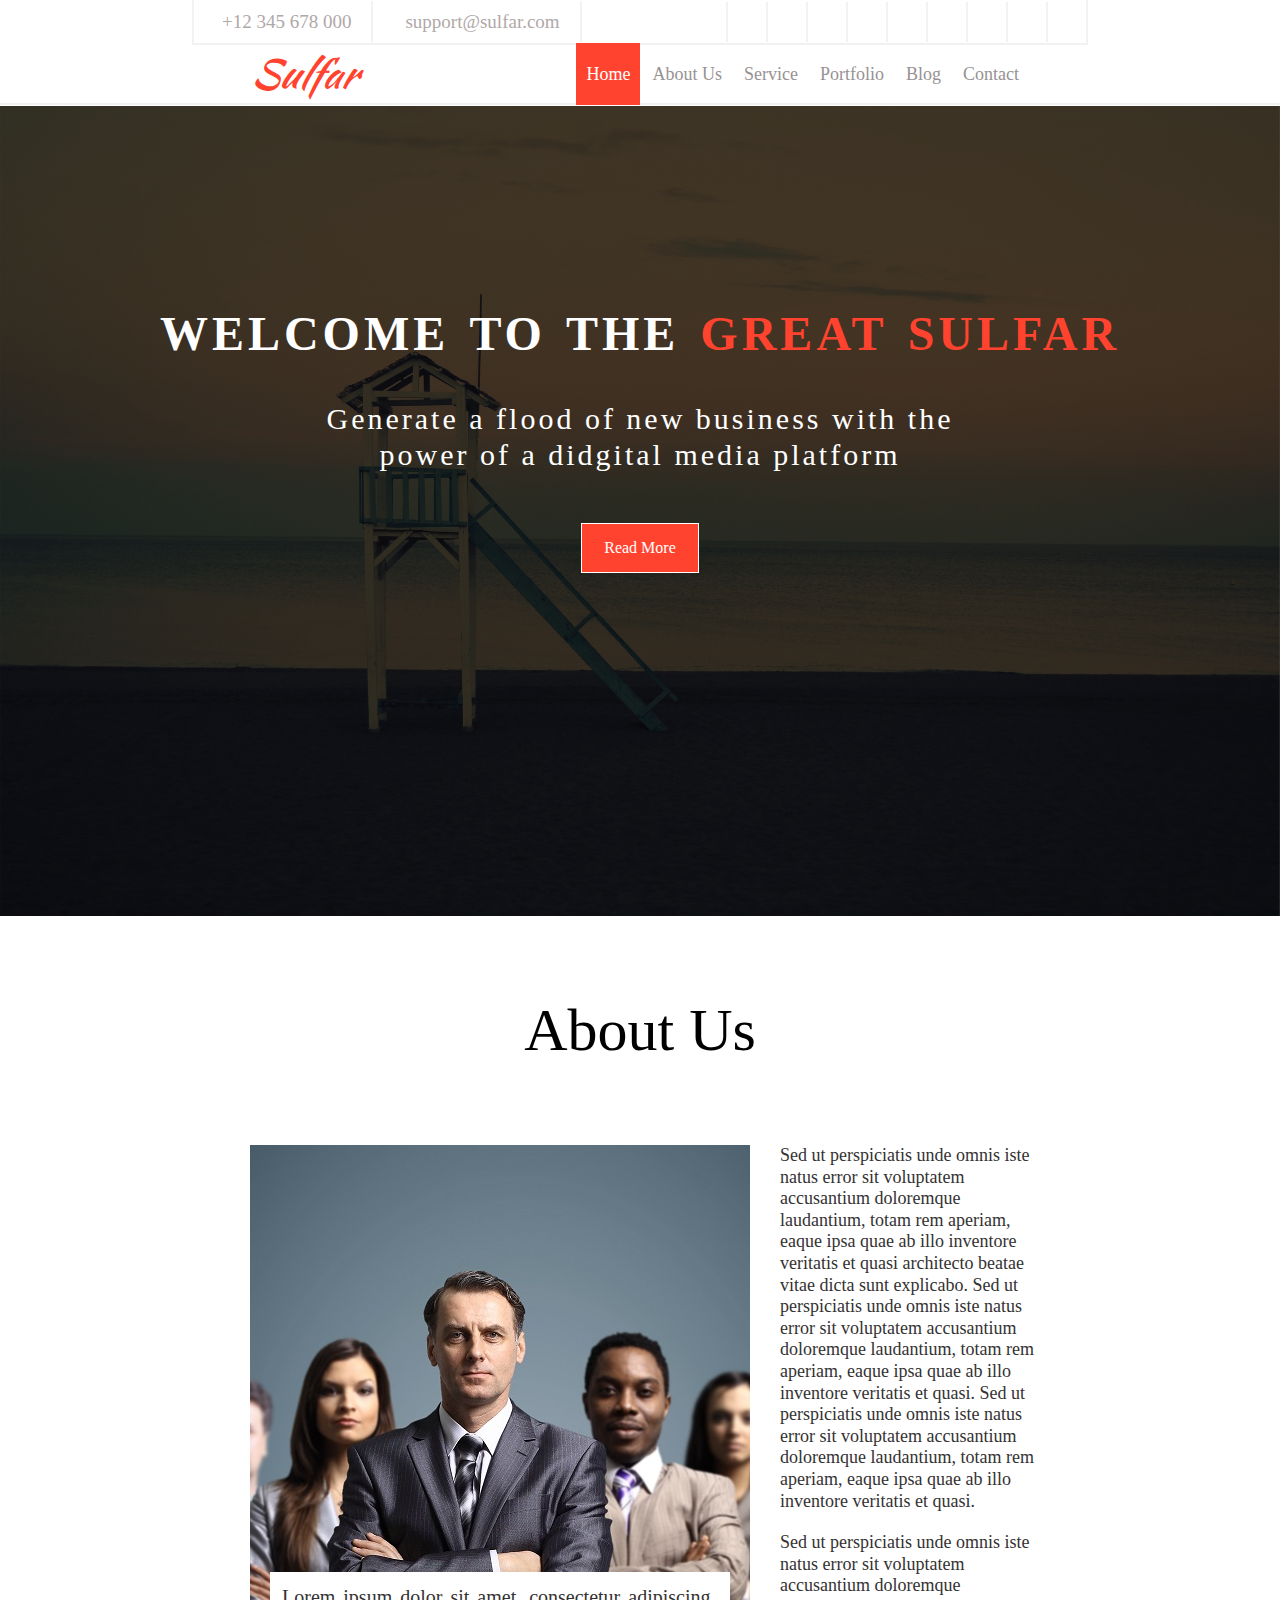
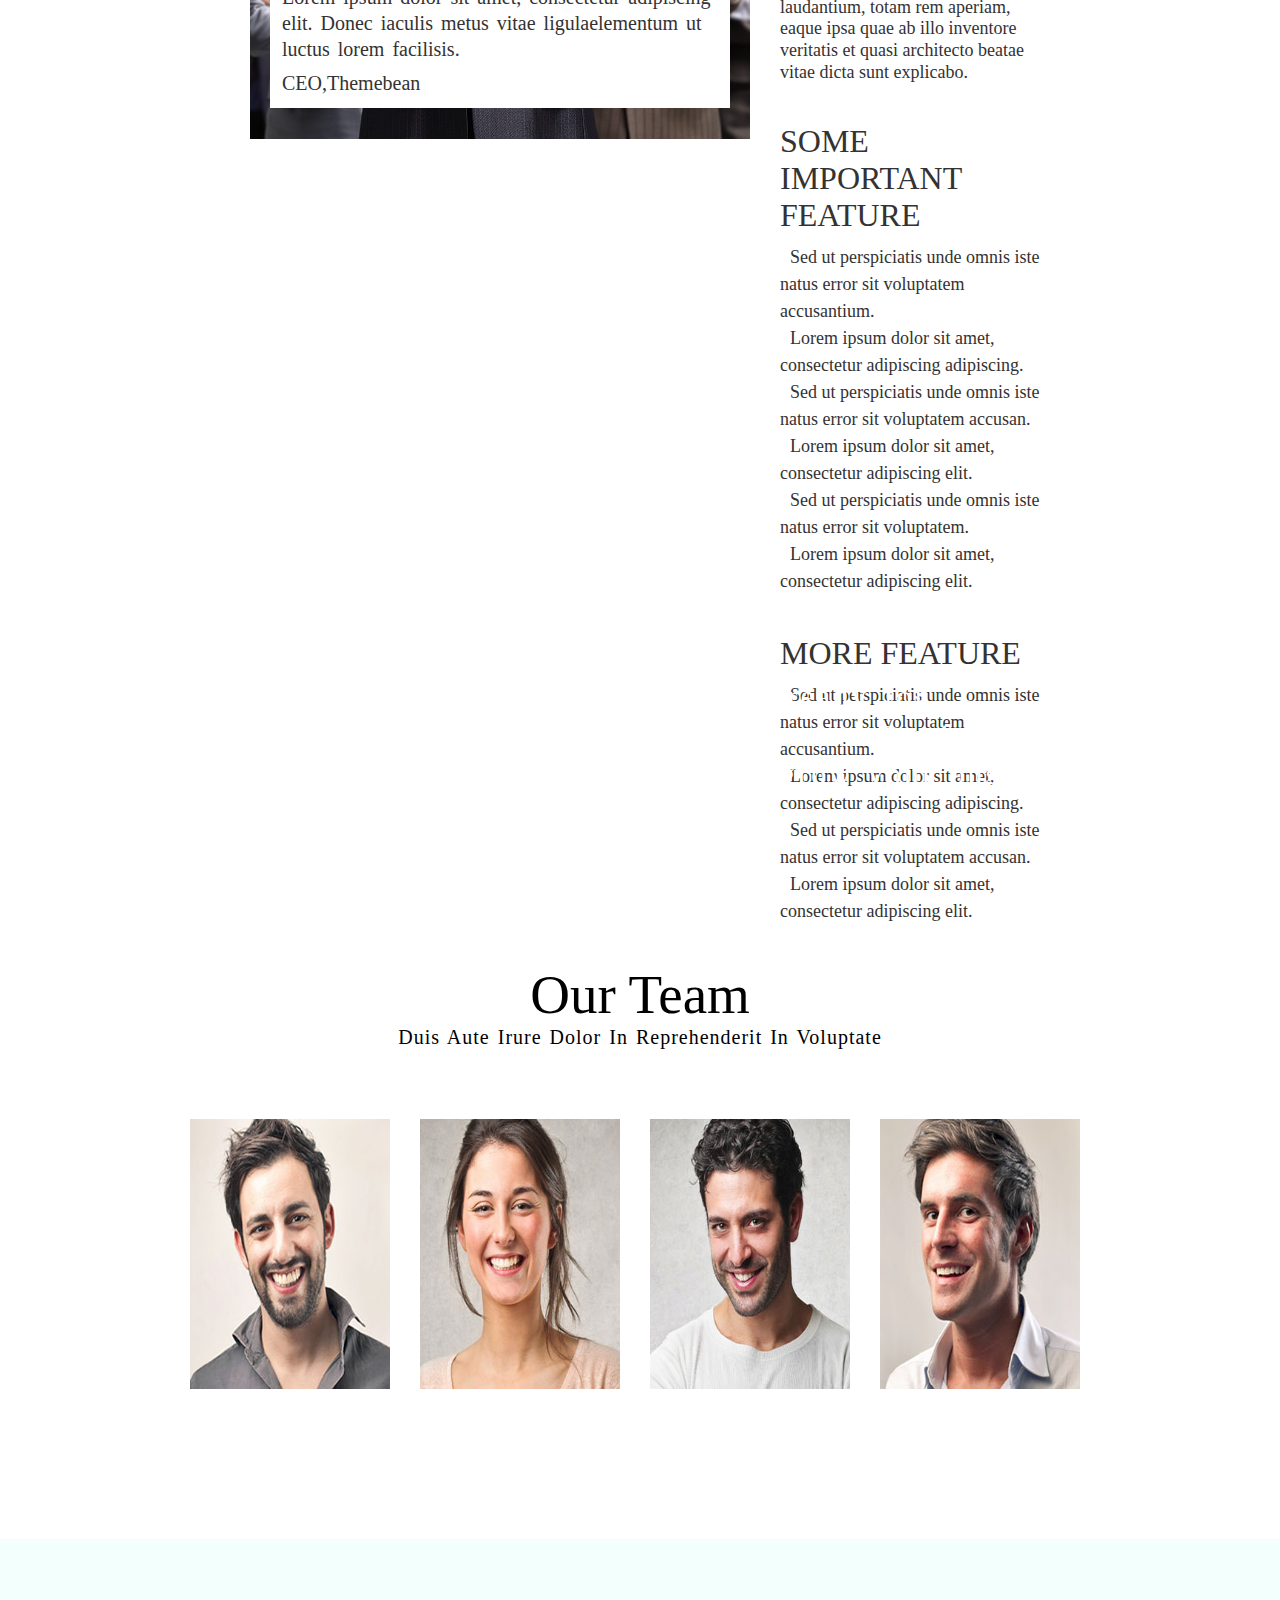
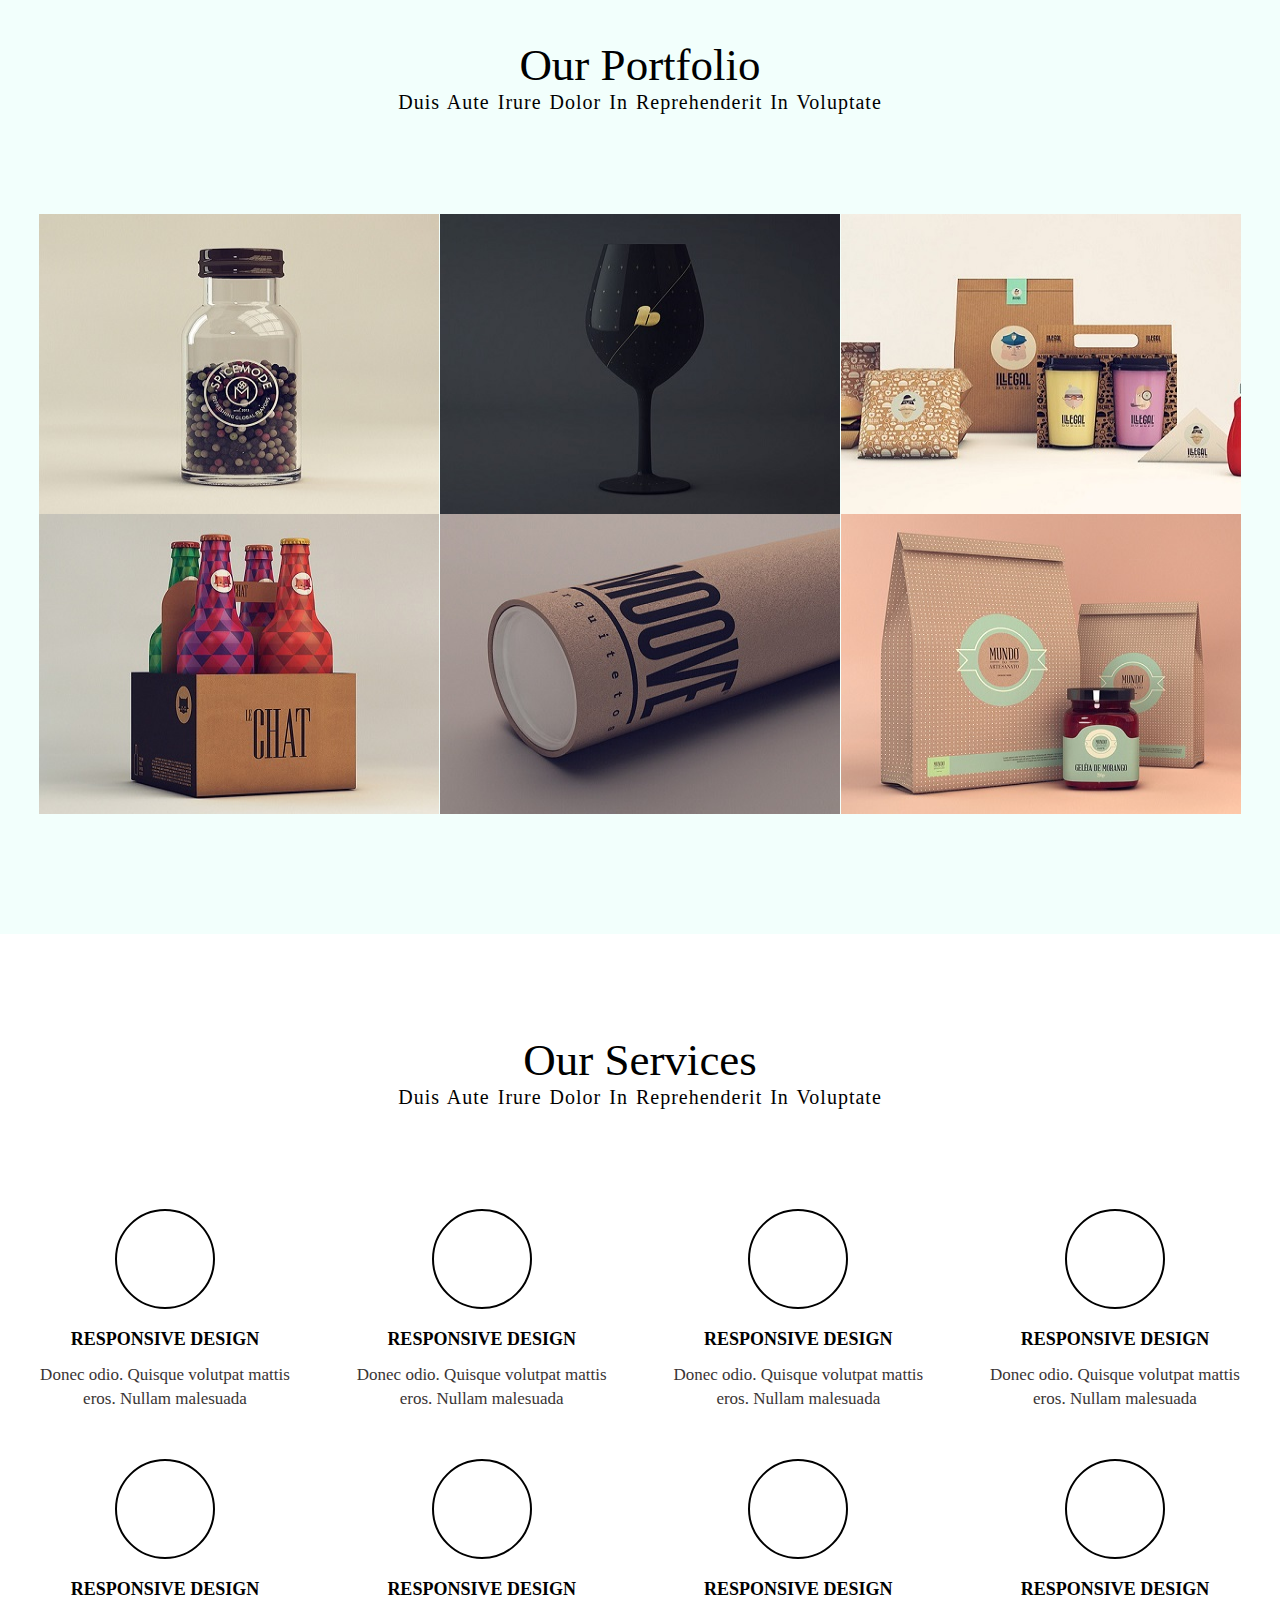
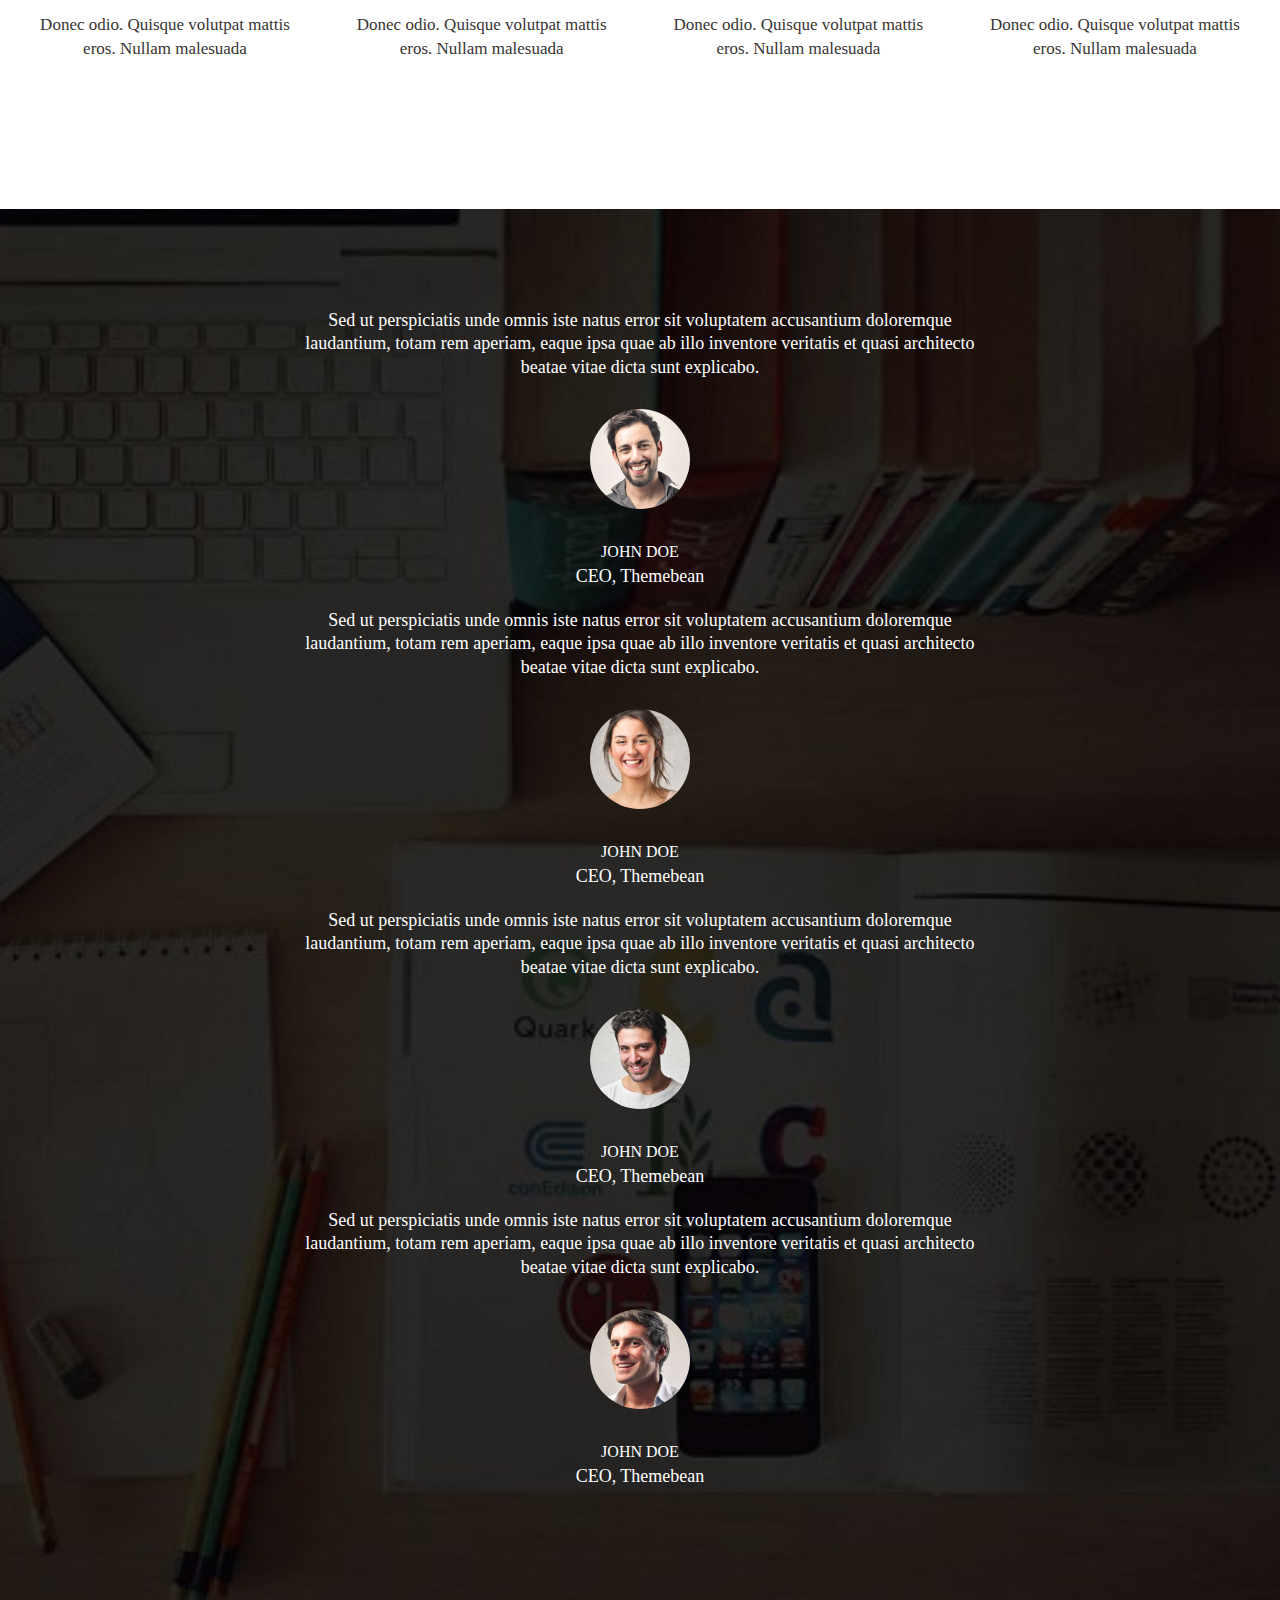
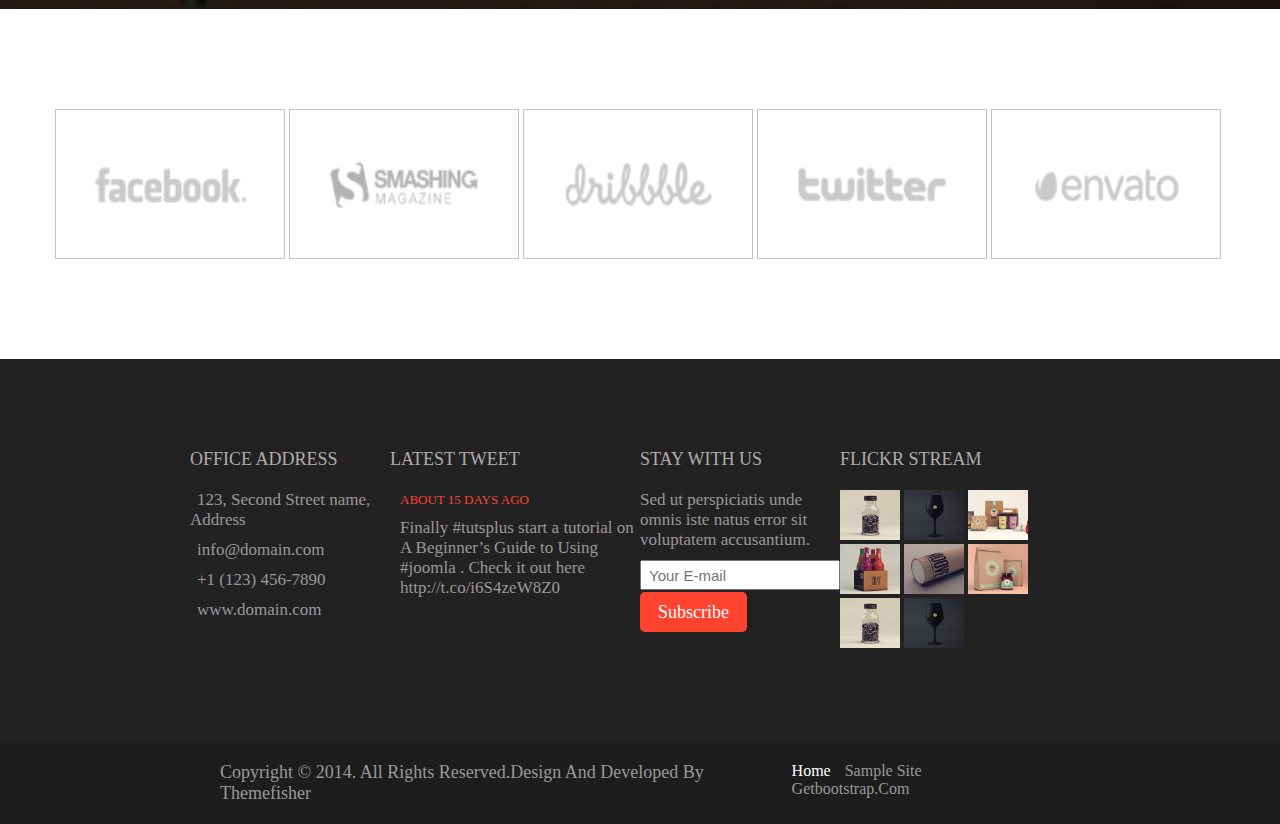
==== index.html @ 227e04fe "Add files via upload" ====
<!DOCTYPE html>
<html lang="en">

<head>
    <meta charset="UTF-8">
    <meta http-equiv="X-UA-Compatible" content="IE=edge">
    <meta name="viewport" content="width=device-width, initial-scale=1.0">
    <title>SULFAR PROJECT</title>
    <link rel="stylesheet" href="home.css">
    <link rel="stylesheet" href="font-awesome/css/font-awesome.min.css">
    <link rel="stylesheet" href="https://cdnjs.cloudflare.com/ajax/libs/font-awesome/6.2.1/css/all.min.css" integrity="sha512-MV7K8+y+gLIBoVD59lQIYicR65iaqukzvf/nwasF0nqhPay5w/9lJmVM2hMDcnK1OnMGCdVK+iQrJ7lzPJQd1w==" crossorigin="anonymous" referrerpolicy="no-referrer" />

    <link href="https://fonts.googleapis.com/css2?family=Courgette&family=Kaushan+Script&display=swap" rel="stylesheet">

</head>

<body>
    <header class="header">
        <div class="contacts">
            <a href=""><span><i class="fa fa-phone" aria-hidden="true"></i></span>+12 345 678 000</a>
            <a href=""><span><i class="fa fa-envelope-o" aria-hidden="true"></i></span>support@sulfar.com</a>
        </div>
        <div class="icons">
            <span><a href="http://www.skype.com"><i class="fa fa-skype" aria-hidden="true"></i></a></span>
            <span><a href="http://www.vimeo-square.com"><i class="fa fa-vimeo-square" aria-hidden="true"></i></a></span>
            <span><a href="http://www.flicker.com"><i class="fa fa-flickr" aria-hidden="true"></i></a></span>
            <span><a href="http://www.linkedin.com"><i class="fa fa-linkedin" aria-hidden="true"></i></a></span>
            <span><a href="http://www.youtube.com"><i class="fa fa-youtube" aria-hidden="true"></i></a></span>
            <span><a href="http://www.google.com"><i class="fa fa-google-plus" aria-hidden="true"></i></a></span>
            <span><a href="http://www.twitter.com"><i class="fa fa-twitter" aria-hidden="true"></i></a></span>
            <span><a href="http://www.facebook.com"><i class="fa fa-facebook" aria-hidden="true"></i></a></span>
            <span><a href="http://www.rss.com"><i class="fa fa-rss" aria-hidden="true"></i></a></span>
        </div>
    </header>


    <nav class="navbar">
        <div class="div1">
            <span><i>sulfar</i></span>
        </div>
        <div class="div2">
            <ul>
                <li><a class="home" href="index.html">home</a></li>
                <li><a href="about.html">about us</a></li>
                <li><a href="service.html">service</a></li>
                <li><a href="portfolio.html">portfolio</a></li>
                <li><a href="blog.html">blog</a></li>
                <li><a href="contact.html">contact</a></li>
            </ul>
        </div>

    </nav>

    <section id="home">
        <h1>welcome to the <span>great sulfar</span></h1>
        <p>Generate a flood of new business with the</p>
        <p>power of a didgital media platform</p>
        <a href="">read more</a>

    </section>
    <section id="aboutus">
        <div class="firstbox">
            <h1>about us</h1>
            <div class="box1">
                <div class="image">
                    <img src="corporate1.jpg" alt="">
                    <div class="inner">
                        <p>Lorem ipsum dolor sit amet, consectetur adipiscing elit. Donec iaculis metus vitae
                            ligulaelementum ut luctus lorem facilisis.</p>

                        <p><span>ceo</span>,themebean</p>
                    </div>
                </div>
                <div class="paragraph">
                    <div class="paragraph1">
                        <p>Sed ut perspiciatis unde omnis iste natus error sit voluptatem accusantium doloremque
                            laudantium, totam rem aperiam, eaque ipsa quae ab illo inventore veritatis et quasi
                            architecto beatae vitae dicta sunt explicabo. Sed ut perspiciatis unde omnis iste natus
                            error sit voluptatem accusantium doloremque laudantium, totam rem aperiam, eaque ipsa quae
                            ab illo inventore veritatis et quasi. Sed ut perspiciatis unde omnis iste natus error sit
                            voluptatem accusantium doloremque laudantium, totam rem aperiam, eaque ipsa quae ab illo
                            inventore veritatis et quasi.</p>
                        <p>Sed ut perspiciatis unde omnis iste natus error sit voluptatem accusantium doloremque
                            laudantium, totam rem aperiam, eaque ipsa quae ab illo inventore veritatis et quasi
                            architecto beatae vitae dicta sunt explicabo.</p>
                    </div>
                    <div class="paragraph2">
                        <h1>SOME IMPORTANT FEATURE</h1>
                        <p><span><i class="fa fa-check-square" aria-hidden="true"></i></span>Sed ut perspiciatis unde
                            omnis iste natus error sit voluptatem accusantium.</p>
                        <p><span><i class="fa fa-check-square" aria-hidden="true"></i></span>Lorem ipsum dolor sit amet,
                            consectetur adipiscing adipiscing.</p>
                        <p><span><i class="fa fa-check-square" aria-hidden="true"></i></span>Sed ut perspiciatis unde
                            omnis iste natus error sit voluptatem accusan.</p>
                        <p><span><i class="fa fa-check-square" aria-hidden="true"></i></span>Lorem ipsum dolor sit amet,
                            consectetur adipiscing elit.</p>
                        <p><span><i class="fa fa-check-square" aria-hidden="true"></i></span>Sed ut perspiciatis unde
                            omnis iste natus error sit voluptatem.</p>
                        <p><span><i class="fa fa-check-square" aria-hidden="true"></i></span>Lorem ipsum dolor sit amet,
                            consectetur adipiscing elit.</p>
                    </div>
                    <div class="paragraph3">
                        <h1>MORE FEATURE</h1>
                        <p><span><i class="fa fa-check-square" aria-hidden="true"></i></span>Sed ut perspiciatis unde
                            omnis iste natus error sit voluptatem accusantium.</p>
                        <p><span><i class="fa fa-check-square" aria-hidden="true"></i></span>Lorem ipsum dolor sit amet,
                            consectetur adipiscing adipiscing.</p>
                        <p><span><i class="fa fa-check-square" aria-hidden="true"></i></span>Sed ut perspiciatis unde
                            omnis iste natus error sit voluptatem accusan.</p>
                        <p><span><i class="fa fa-check-square" aria-hidden="true"></i></span>Lorem ipsum dolor sit amet,
                            consectetur adipiscing elit.</p>

                    </div>
                </div>
            </div>
        </div>
        <div class="secondbox">
            <h1>Awesome Aires Template is ready for</h1>
            <h1> Business, Agency, Landing or Creative Portfolio</h1>
            <h1> Aires is Responsive and help you to grow your business</h1>
        </div>


    </section>

    <section id="service">
        <div class="box01">
            <h1>our team</h1>
            <p>Duis aute irure dolor in reprehenderit in voluptate</p>
        </div>
        <div class="box02">
            <div class="teams">
                <img src="team-1.jpg" alt="">
                <div class="teaminner">
                    <h1>john doe</h1>
                    <p>founder & director</p>
                    <div class="icon">
                        <span><a href="http://www.skype.com"><i class="fa fa-skype" aria-hidden="true"></i></a></span>
                        <span><a href="http://www.vimeo-square.com"><i class="fa fa-vimeo-square"
                                    aria-hidden="true"></i></a></span>
                        <span><a href="http://www.flicker.com"><i class="fa fa-flickr"
                                    aria-hidden="true"></i></a></span>
                        <span><a href="http://www.linkedin.com"><i class="fa fa-linkedin"
                                    aria-hidden="true"></i></a></span>
                        <span><a href="http://www.youtube.com"><i class="fa fa-youtube"
                                    aria-hidden="true"></i></a></span>


                    </div>
                </div>
            </div>
            <div class="teams">
                <img src="team-2.jpg" alt="">
                <div class="teaminner">
                    <h1>john doe</h1>
                    <p>founder & director</p>
                    <div class="icon">
                        <span><a href="http://www.skype.com"><i class="fa fa-skype" aria-hidden="true"></i></a></span>
                        <span><a href="http://www.vimeo-square.com"><i class="fa fa-vimeo-square"
                                    aria-hidden="true"></i></a></span>
                        <span><a href="http://www.flicker.com"><i class="fa fa-flickr"
                                    aria-hidden="true"></i></a></span>
                        <span><a href="http://www.linkedin.com"><i class="fa fa-linkedin"
                                    aria-hidden="true"></i></a></span>
                        <span><a href="http://www.youtube.com"><i class="fa fa-youtube"
                                    aria-hidden="true"></i></a></span>
                    </div>
                </div>
            </div>
            <div class="teams">
                <img src="team-3.jpg" alt="">
                <div class="teaminner">
                    <h1>john doe</h1>
                    <p>founder & director</p>
                    <div class="icon">
                        <span><a href="http://www.skype.com"><i class="fa fa-skype" aria-hidden="true"></i></a></span>
                        <span><a href="http://www.vimeo-square.com"><i class="fa fa-vimeo-square"
                                    aria-hidden="true"></i></a></span>
                        <span><a href="http://www.flicker.com"><i class="fa fa-flickr"
                                    aria-hidden="true"></i></a></span>
                        <span><a href="http://www.linkedin.com"><i class="fa fa-linkedin"
                                    aria-hidden="true"></i></a></span>
                        <span><a href="http://www.youtube.com"><i class="fa fa-youtube"
                                    aria-hidden="true"></i></a></span>
                    </div>
                </div>
            </div>
            <div class="teams">
                <img src="team-4.jpg" alt="">
                <div class="teaminner">
                    <h1>john doe</h1>
                    <p>founder & director</p>
                    <div class="icon">
                        <span><a href="http://www.skype.com"><i class="fa fa-skype" aria-hidden="true"></i></a></span>
                        <span><a href="http://www.vimeo-square.com"><i class="fa fa-vimeo-square"
                                    aria-hidden="true"></i></a></span>
                        <span><a href="http://www.flicker.com"><i class="fa fa-flickr"
                                    aria-hidden="true"></i></a></span>
                        <span><a href="http://www.linkedin.com"><i class="fa fa-linkedin"
                                    aria-hidden="true"></i></a></span>
                        <span><a href="http://www.youtube.com"><i class="fa fa-youtube"
                                    aria-hidden="true"></i></a></span>

                    </div>
                </div>
            </div>
        </div>
    </section>

    <section id="portfolio">
        <div class="portfolio1">
            <h1>Our Portfolio</h1>
            <p>Duis aute irure dolor in reprehenderit in voluptate</p>
        </div>
        <div class="portfolio2">
            <div>
                <img src="img1.jpg" alt="">
                <div class="inner-portfolio">
                    <h1>PORTFOLIO TITLE</h1>
                    <p>At vero eos et accusamus et iusto odio dignissimos ducimus qui blanditiis praesentium</p>
                    <span>
                        <a href=""><i class="fa fa-magic" aria-hidden="true"></i></a>
                        <a href=""><i class="fa fa-link" aria-hidden="true"></i></a>
                    </span>
                </div>
            </div>
            <div>
                <img src="img2.jpg" alt="">
                <div class="inner-portfolio">
                    <h1>PORTFOLIO TITLE</h1>
                    <p>At vero eos et accusamus et iusto odio dignissimos ducimus qui blanditiis praesentium</p>
                    <span>
                        <a href=""><i class="fa fa-magic" aria-hidden="true"></i></a>
                        <a href=""><i class="fa fa-link" aria-hidden="true"></i></a>
                    </span>
                </div>
            </div>
            <div>
                <img src="img3.jpg" alt="">
                <div class="inner-portfolio">
                    <h1>PORTFOLIO TITLE</h1>
                    <p>At vero eos et accusamus et iusto odio dignissimos ducimus qui blanditiis praesentium</p>
                    <span>
                        <a href=""><i class="fa fa-magic" aria-hidden="true"></i></a>
                        <a href=""><i class="fa fa-link" aria-hidden="true"></i></a>
                    </span>
                </div>
            </div>
            <div>
                <img src="img4.jpg" alt="">
                <div class="inner-portfolio">
                    <h1>PORTFOLIO TITLE</h1>
                    <p>At vero eos et accusamus et iusto odio dignissimos ducimus qui blanditiis praesentium</p>
                    <span>
                        <a href=""><i class="fa fa-magic" aria-hidden="true"></i></a>
                        <a href=""><i class="fa fa-link" aria-hidden="true"></i></a>
                    </span>
                </div>
            </div>
            <div>
                <img src="img5.jpg" alt="">
                <div class="inner-portfolio">
                    <h1>PORTFOLIO TITLE</h1>
                    <p>At vero eos et accusamus et iusto odio dignissimos ducimus qui blanditiis praesentium</p>
                    <span>
                        <a href=""><i class="fa fa-magic" aria-hidden="true"></i></a>
                        <a href=""><i class="fa fa-link" aria-hidden="true"></i></a>
                    </span>
                </div>
            </div>
           
            <div>
                <img src="img6.jpg" alt="">
                <div class="inner-portfolio">
                    <h1>PORTFOLIO TITLE</h1>
                    <p>At vero eos et accusamus et iusto odio dignissimos ducimus qui blanditiis praesentium</p>
                    <span>
                        <a href=""><i class="fa fa-magic" aria-hidden="true"></i></a>
                        <a href=""><i class="fa fa-link" aria-hidden="true"></i></a>
                    </span>
                </div>
            </div>

        </div>
    </section>

    <section id="ourservice">
        <div class="service1">
            <h1>Our services</h1>
            <p>Duis aute irure dolor in reprehenderit in voluptate</p>
        </div>
        <div class="service2">
            <div class="servicebox">
                <a href=""><i class="fa fa-skyatlas" aria-hidden="true"></i></a>
                <h1>RESPONSIVE DESIGN</h1>
                <p>Donec odio. Quisque volutpat mattis eros. Nullam malesuada</p>
            </div>
            <div class="servicebox">
                <a href=""><i class="fa fa-magic" aria-hidden="true"></i></a>
                <h1>RESPONSIVE DESIGN</h1>
                <p>Donec odio. Quisque volutpat mattis eros. Nullam malesuada</p>
            </div>
            <div class="servicebox">
                <a href=""><i class="fa fa-gift" aria-hidden="true"></i></a>
                <h1>RESPONSIVE DESIGN</h1>
                <p>Donec odio. Quisque volutpat mattis eros. Nullam malesuada</p>
            </div>
            <div class="servicebox">
                <a href=""><i class="fa fa-diamond" aria-hidden="true"></i></a>
                <h1>RESPONSIVE DESIGN</h1>
                <p>Donec odio. Quisque volutpat mattis eros. Nullam malesuada</p>
            </div>
            <div class="servicebox">
                <a href=""><i class="fa fa-wordpress" aria-hidden="true"></i></a>
                <h1>RESPONSIVE DESIGN</h1>
                <p>Donec odio. Quisque volutpat mattis eros. Nullam malesuada</p>
            </div>
            <div class="servicebox">
                <a href=""><i class="fa fa-forumbee" aria-hidden="true"></i></a>
                <h1>RESPONSIVE DESIGN</h1>
                <p>Donec odio. Quisque volutpat mattis eros. Nullam malesuada</p>
            </div>
            <div class="servicebox">
                <a href=""><i class="fa fa-bicycle" aria-hidden="true"></i></a>
                <h1>RESPONSIVE DESIGN</h1>
                <p>Donec odio. Quisque volutpat mattis eros. Nullam malesuada</p>
            </div>
            <div class="servicebox">
                <a href=""><i class="fa fa-foursquare" aria-hidden="true"></i></a>
                <h1>RESPONSIVE DESIGN</h1>
                <p>Donec odio. Quisque volutpat mattis eros. Nullam malesuada</p>
            </div>

        </div>

    </section>


    <section id="last">
        <div class="lastbox">
            <h1>Sed ut perspiciatis unde omnis iste natus error sit voluptatem accusantium doloremque laudantium, totam rem aperiam, eaque ipsa quae ab illo inventore veritatis et quasi architecto beatae vitae dicta sunt explicabo.</h1>
            <img src="team-1.jpg" alt="">
            <p>john doe</p>
            <h2><span>ceo</span>, themebean</h2>

        </div>
        <div class="lastbox">
            <h1>Sed ut perspiciatis unde omnis iste natus error sit voluptatem accusantium doloremque laudantium, totam rem aperiam, eaque ipsa quae ab illo inventore veritatis et quasi architecto beatae vitae dicta sunt explicabo.</h1>
            <img src="team-2.jpg" alt="">
            <p>john doe</p>
            <h2><span>ceo</span>, themebean</h2>

        </div>
        <div class="lastbox">
            <h1>Sed ut perspiciatis unde omnis iste natus error sit voluptatem accusantium doloremque laudantium, totam rem aperiam, eaque ipsa quae ab illo inventore veritatis et quasi architecto beatae vitae dicta sunt explicabo.</h1>
            <img src="team-3.jpg" alt="">
            <p>john doe</p>
            <h2><span>ceo</span>, themebean</h2>

        </div>
        <div class="lastbox">
            <h1>Sed ut perspiciatis unde omnis iste natus error sit voluptatem accusantium doloremque laudantium, totam rem aperiam, eaque ipsa quae ab illo inventore veritatis et quasi architecto beatae vitae dicta sunt explicabo.</h1>
            <img src="team-4.jpg" alt="">
            <p>john doe</p>
            <h2><span>ceo</span>, themebean</h2>

        </div>
         
    </section>
    <section id="photos">
     <img src="client1.png" alt="">
     <img src="client2.png" alt="">
     <img src="client3.png" alt="">
     <img src="client4.png" alt="">
     <img src="client5.png" alt="">
    </section>


    <footer>
        <div id="first_box">
            <div class="box1">
                <h1>OFFICE ADDRESS</h1>
                <p><span><i class="fa fa-home" aria-hidden="true"></i></span>123, Second Street name, Address</p>
                <p><span><i class="fa fa-envelope-o" aria-hidden="true"></i></span><span>info@domain.com</span></p>
                <p><span><i class="fa fa-phone" aria-hidden="true"></i></span>+1 (123) 456-7890</p>
                <p><span><i class="fa fa-globe" aria-hidden="true"></i></span><span>www.domain.com</span></p>
            </div>
            <div class="box2">
              <h1>LATEST TWEET</h1>
              <div class="box2mini">
              <i class="fa fa-twitter" aria-hidden="true"></i>
              <div class="box2min">
              <a>ABOUT 15 DAYS AGO</a>
              <p>Finally #tutsplus start a tutorial on A Beginner’s Guide to Using #joomla . Check it out here http://t.co/i6S4zeW8Z0</p>
            </div>
            </div>
            </div>
            <div class="box3">
             <h1>STAY WITH US</h1>
             <p>Sed ut perspiciatis unde omnis iste natus error sit voluptatem accusantium.</p>
             <input type="email" placeholder="Your E-mail">
             <a href="">subscribe</a>
            </div>
            <div class="box4">
<h1>FLICKR STREAM</h1>
<div class="lastimage">
    <img src="img1.jpg" alt="">
    <img src="img2.jpg" alt="">
    <img src="img3.jpg" alt="">
    <img src="img4.jpg" alt="">
    <img src="img5.jpg" alt="">
    <img src="img6.jpg" alt="">
    <img src="img1.jpg" alt="">
    <img src="img2.jpg" alt="">
</div>
            </div>
        </div>
        <div id="second_box">
            <div class="second1">
                Copyright © 2014. All Rights Reserved.Design and Developed by <span>Themefisher</span>
            </div>
            <div class="second2">
                <span>Home </span><span>Sample Site </span><span>getbootstrap.com</span>
            </div>
        </div>
    </footer>
</body>

</html>
---- home.css ----
/* @import url('https://fonts.googleapis.com/css2?family=Courgette&family=Kaushan+Script&display=swap'); */

*{
    margin:0px;
    padding: 0px;
    box-sizing: border-box;
    scroll-behavior: smooth;
}
/* ---------header part--------------- */
.header{
    display: flex;
    width: 70%;
    height: 45px;
    border: 2px solid #F2F2F2;
    align-items: center;
    justify-content: space-between;
    margin: 0px auto;
    border-top: none;
}
.header .contacts a{
  text-decoration: none;
  font-size: 19px;
  padding: 10px 20px 10px 18px;
  border-right: 2px solid #F2F2F2;
  /* border-bottom: 0.5px solid grey; */
  /* border-left: 0.5px solid grey; */
  color:rgb(176, 168, 168);

  
}
.header .contacts  .fa{
   padding-right:10px;
   font-size: 16px;
   
}
.header .icons{
    display: flex;
   
    
}
.header .icons a{
    display: block;
    width: 40px;
    height: 40px;
    color:rgb(176, 168, 168);
    border-left: 2px solid #F2F2F2;
  transition: transform 0.5s;
  padding-top: 11px;
    text-align: center;
    
}
.header .icons a .fa{
    /* transform:translate(0,0); */
    /* transition: all 0.7s; */
    /* padding-right:30px; */
    
}

.header .icons a:hover{
    background-color: #FF432E;
    color: white;
   


}
.header .icons a:hover .fa{
    transform: translate(6,0);
}

@media  screen  and (min-width:320px)and (max-width:480px) {
   .header{
    display: flex;
    flex-direction: column;
    border:none;
    width:100%;
    height: 100%;
    margin-left: 0;
   }
   .header .contacts{
    display:flex;
    flex-direction: column;
    border: none;
    justify-content: flex-start;
    align-items: start;
    width: 100%;
   }
   .header .contacts a{
    border:none;
    border-bottom:2px solid #F2F2F2;
    width: 100%;
    
   }
   .header .icons{
    display: flex;
    width: 100%;
    padding-left: 10px;
    /* border: 0.3px solid grey; */
    margin-top: 10px;
    padding-bottom: 10px;
    border-bottom:2px solid #F2F2F2;
    /* margin-bottom: 10px; */
   
    
}
.header .icons a{
    border:none;
    display: inline;
    padding: 7px;

}

    
}





/* ---------------------navbar part---------------------- */
.navbar{
    width: 100%;
    height: 60px;
    /* border:2px solid black; */
    display: flex;
    justify-content: space-between;
    margin: 0px auto;
    padding: 0px 250px;
    align-items: center;
    border-bottom: 2px solid #F2F2F2;
}
.navbar .div1 span{
    font-size: 40px;
    text-transform: capitalize;
    color: #FF432E;
    /* font-family: 'Kaushan Script', cursive !important; */
    font-family: "Kaushan Script","Helvetica Neue",Helvetica,Arial,cursive;

}
.navbar ul{
    display: flex;
}
.navbar ul li{
    padding: 0px 1px;
    list-style: none;
}
.navbar ul li a{
    text-decoration: none;
    text-transform: capitalize;
    padding: 21px 10px;
    font-size: 18px;
    color:rgb(151, 146, 146)
}
.navbar ul li a:hover{
    background-color: #FF432E;
    color: white;
}
.navbar ul li a.home{
    background-color: #FF432E;
    color: white;
}
@media  screen  and (min-width:320px)and (max-width:480px) {
  .navbar ul{
    display: none;
    
  }
  .navbar .div1 span{
    font-size: 40px;
    text-transform: capitalize;
    color: #FF432E;
    font-family: 'Courgette', cursive;
font-family: 'Kaushan Script', cursive;
padding-left: 0px;
}
.navbar{
    padding-left: 15px;
    margin: 0px;
}
    
}

/* -------------------section home------------------ */
#home{
    background-image: linear-gradient(rgba(0,0,0,0.7),rgba(0,0,0,0.7)),url(banner.jpg);
    background-position: center;
    background-size: cover;
    height: 90vh;
    text-align: center;
    display: flex;
    flex-direction: column;
    align-items: center;
    /* justify-content: center; */
    margin-top: 1px;
   
}
#home h1{
    font-size: 48px;
    text-transform: uppercase;
    padding-top:200px;
    padding-bottom: 40px;
    word-spacing: 5px;
    color: white;
    font-weight: 700;
    letter-spacing: 4px;
    
}
#home h1 span{
    color:#FF432E
}
#home p{
    font-size: 30px;
    font-weight:lighter;
    color: white;
    letter-spacing: 3px;
    line-height: 1.2;
}
#home a{
  margin-top: 50px;
  padding: 15px 22px;
  background-color: #FF432E;
  color: white;
  text-decoration: none;
  text-transform: capitalize;
  font-size: 16px;
  border:1px solid white;
  transition: all 0.3s;

  
}
#home a:hover{
    background-color: white;
    color: black;
    /* border: none; */

}
@media  screen  and (min-width:320px)and (max-width:480px) {
    #home{
        background-image: linear-gradient(rgba(0,0,0,0.7),rgba(0,0,0,0.7)),url(banner.jpg);
        background-position: center;
        background-size: cover;
        /* background-repeat: no-repeat; */
        height: 100%;
        text-align: center;
        display: flex;
        flex-direction: column;
        align-items: center;
        /* justify-content: center; */
        margin-top: 2px;
    }
    #home h1{
        font-size: 48px;
        text-transform: uppercase;
        padding-top:60px;
        padding-bottom: 40px;
        word-spacing: 5px;
        color: white;
        font-weight: 700;
        letter-spacing: 4px;
        
    }
    #home a{
        margin-top: 50px;
        padding: 15px 22px;
        background-color: #FF432E;
        color: white;
        text-decoration: none;
        text-transform: capitalize;
        font-size: 16px;
        border:1px solid white;
        transition: all 0.3s;
        margin-bottom: 60px;
      
        
      }
}

/* --------------------------about us part--------------------------- */
#aboutus{
    width: 100%;
    height: 100%;
    background-image: linear-gradient(rgba(0,0,0,0.3),rgba(0,0,0,0.3)),url(call-to.jpg);
background-position: center;
background-size: cover;
background-attachment: fixed;

}
#aboutus .firstbox{
    width: 100%;
    height: 140vh;
    background-color: white;


}
#aboutus .firstbox>h1{
    text-align: center;
    text-transform: capitalize;
    font-size: 60px;
    font-weight: 500;
    padding-top: 80px;
}
#aboutus .firstbox .box1{
    display: flex;
    /* justify-content: space-around; */
    padding: 80px 230px 80px 250px;

}
#aboutus .firstbox .box1 .image {
    position: relative; 
    /* border:2px solid ; */
    height:70%;
    
    
}
#aboutus .firstbox .box1 .image img{
    /* width: 100%; */
}
#aboutus .firstbox .box1 .image .inner{
    background-color: white;
    padding: 12px;
    position: absolute;
    /* top: 410px; */
    margin: 20px;
    bottom: 15px;
    
}
#aboutus .firstbox .box1 .image .inner p{
    font-size: 20px;
    text-align: start;
    word-spacing: 3px;
    line-height: 1.3;
    font-weight: 50;
    color: rgb(52, 50, 50);
   
}
#aboutus .firstbox .box1 .image .inner p:nth-child(2){
    text-transform: capitalize;
    padding-top: 8px;
}
#aboutus .firstbox .box1 .image .inner p span{
    text-transform: uppercase;
}
#aboutus .firstbox .box1 .paragraph{
      padding-left: 30px;
}
#aboutus .firstbox .box1 .paragraph .paragraph1 p{
  font-size: 18px;
  text-align: start;
  padding-bottom: 20px;
  font-weight: 100;
 color: rgb(52, 50, 50);
 line-height: 1.2;
}
#aboutus .firstbox .box1 .paragraph .paragraph2{
    padding-top: 20px;
    padding-bottom: 40px;
}
#aboutus .firstbox .box1 .paragraph h1{
    padding-bottom: 10px;
    text-transform: uppercase;
    font-weight: 300;
    color: rgb(52, 50, 50);
}
#aboutus .firstbox .box1 .paragraph p{
    line-height: 1.5;
    font-size: 18px;
    color: rgb(52, 50, 50);
}
#aboutus .firstbox .box1 .paragraph span{
  padding-right: 10px;
}
#aboutus .secondbox h1{
  /* padding: 0px 400px; */
  text-align: center;
  font-size: 30px;
  color: white;
  font-weight: 300;
  word-spacing: 4px;
  letter-spacing: 3px;
  line-height: 1.3;
}
#aboutus .secondbox{
    padding: 100px 200px;
    
}
@media  screen  and (min-width:320px)and (max-width:480px){
    #aboutus .firstbox>h1{
        text-align: center;
        text-transform: capitalize;
        font-size: 50px;
        font-weight: 500;
        padding: 80px 0px;
    }
    #aboutus .firstbox .box1{
        display: flex;
        /* justify-content: space-around; */
        flex-direction: column;
        /* padding: 80px 230px 80px 250px; */
        padding: 10px;
    
    }
    #aboutus .firstbox{
        width: 100%;
        height: 100%;
        background-color: white;
    
    
    }
    #aboutus .firstbox .box1 .image img{
        width: 100%;
        
        
        
    } 
    #aboutus .firstbox .box1 .image .inner{
        background-color: white;
        padding: 7px;
        position: absolute;
        
        bottom: 5px;
        
        
    }
    #aboutus .firstbox .box1 .paragraph{
        padding-left: 0px;
        padding-bottom: 70px;
  }
  #aboutus .secondbox{
    padding:100px 10px;
}

}




/* ------------------------section 3 service part---------------------------------- */
#service{
    width: 100%;
    height: 100%;
}
#service .box01{
    text-align: center;
    margin:70px;
}
#service .box01 h1{
    text-transform: capitalize;
    font-size: 55px;
    font-weight: 200;
}
#service .box01 p{
    text-transform: capitalize;
    font-size: 20px;
    letter-spacing:1px;
    word-spacing: 2px;
}
#service .box02{
    display: flex;
    justify-content: space-around;
    padding: 0px 170px 150px 190px;
    
    
}
#service .box02 .teams{
    position: relative;
    height: 270px;
    width: 100%;
    margin-right: 30px;
    overflow: hidden;
   
}
.teams img{
    width: 100%;
    height: 100%;
}
#service .box02 .teams .teaminner{
    position: absolute;
    bottom: 0;
    width: 100%;
    height:0%;
    overflow: hidden;
    text-align: center;
    background-color: rgba(210, 52, 35, 0.7);
    transition: all .5s;
    
    

}
#service .box02 .teams:hover .teaminner{
    height:100%;
}


#service .box02 .teams .teaminner h1{
    padding-top: 70px;
    font-size: 25px;
    color: #F2F2F2;
    font-weight: 100;
    text-transform: uppercase;
}
#service .box02 .teams .teaminner p{
    padding-top: 15px;
    text-transform: capitalize;
    font-size: 18px;
    color: #F2F2F2;
}
#service .box02 .teams .teaminner .icon{
    padding-top: 50px;
    display: flex;
    justify-content: center;

}
#service .box02 .teams .teaminner .icon a{
  display: block;
  display: flex;
  justify-content: center;
  align-items: center;
  /* padding: 10px; */
  width: 40px;
  height: 40px;
  background-color: white;
  margin: 3px;
  color: black;
  text-decoration: none;


}
#service .box02 .teams .teaminner .icon a:hover{
    background-color:rgba(210, 52, 35, 0.7) ;
    border: 1px solid white;
    color: #F2F2F2;
}


@media  screen  and (min-width:320px)and (max-width:480px){
    #service .box01{
        text-align: center;
        margin:70px 5px ;
        
        text-align: center;
    }
    #service .box02{
        display: flex;
      /* justify-content: center; */
      /* align-items: center; */
    flex-direction: column;
    width: 100% !important;
        padding: 0px 0px 100px 0px;
    }
   
    .box02 .teams{
        /* margin: 0 !important; */
        width: 100%;
        padding: 0px 7px;

    }
    .box02 .teams img{
        width: 100% !important;
        height: 100%;
    }
    #service .box02 .teams .teaminner{
        position: absolute;
        bottom: 0;
        width:96%;
        height:0%;
        /* overflow: hidden; */
        text-align: center;
        background-color: rgba(210, 52, 35, 0.7);
        transition: all .5s;
        /* padding: 0px 7px; */
        
    
    }

   
}

/* ------------------------section portfolio-------------------------- */

#portfolio{
    width: 100%;
    height: 100%;
    background-color: #F2FFFC;
    /* background-color:red; */
    
}
#portfolio .portfolio1{
    text-align: center;
    padding: 100px;
}
#portfolio .portfolio1 h1{
    font-size: 45px;
    font-weight: 200;
    text-transform: capitalize;
}
#portfolio .portfolio1 p{
    text-transform: capitalize;
    font-size: 20px;
    letter-spacing:1px;
    word-spacing: 2px;
}
#portfolio .portfolio2{
    display: flex;
    justify-content: center;
    align-items: center;
    flex-wrap: wrap;
    padding-bottom:  120px;
   
   


}
#portfolio .portfolio2 div{
    width: 400px;
    height: 300px;
    position: relative;
    margin-right: 1px;
    
}
#portfolio .portfolio2 div img{
    width: 100%;
    height: 100%;

}
#portfolio .portfolio2 div .inner-portfolio{
    position: absolute;
    width: 100%;
    height: 0%;
    bottom: 0;
    overflow: hidden;
    text-align: center;
    padding: 0px 10px;
background-color: rgba(210, 52, 35, 0.9);
transition: all .5s;
/* display: none; */


    
}
#portfolio .portfolio2 div .inner-portfolio h1{
    color: white;
    font-size: 25px;
    font-weight: 200;
    padding-top:50px ;
    
}
#portfolio .portfolio2 div .inner-portfolio p{
    color: white;
    padding-top: 40px;
    padding-bottom: 50px;
    font-size: 20px;
    font-weight: 200;
}
#portfolio .portfolio2 div .inner-portfolio a{
    font-size: 20px;
    color: white;
    margin: 20px;
}
#portfolio .portfolio2 div:hover  .inner-portfolio{
  height: 100%;
  display: block;

}
@media screen  and (min-width:320px) and (max-width:480px){
    #portfolio .portfolio1{
        text-align: center;
        padding: 80px 5px;
    }
    #portfolio .portfolio2{
        display: flex;
        justify-content: center;
        align-items: center;
        flex-wrap: wrap;
        padding: 0px 7px;
        padding-bottom: 100px;
       
       
    
    
    }
}

/* ----------------------------section service------------------------- */

#ourservice{
    width: 100%;
    height: 100%;
    background-color:#FFFFFF;
    /* background-color:red; */
    
}
#ourservice .service1{
    text-align: center;
    padding: 100px;
}
#ourservice .service1 h1{
    font-size: 45px;
    font-weight: 200;
    text-transform: capitalize;
}
#ourservice .service1 p{
    text-transform: capitalize;
    font-size: 20px;
    letter-spacing:1px;
    word-spacing: 2px;
}
 #ourservice .service2{
    display: flex;
    justify-content:space-between;
    /* align-items: ; */
    flex-wrap:wrap;
    width: 1200px;
    margin:  0px auto ;
    /* border: 2px solid; */
  padding-bottom: 100px;
    
 }


#ourservice .service2 .servicebox {
   text-align: center;
   /* border: 2px solid; */
   width: 250px;
   height: 250px;
   /* padding: 10px; */
  
  
}
#ourservice .service2 .servicebox a{
 display: table;
 width: 100px;
 height: 100px;
 border: 2px solid black ;
 text-decoration: none;
 margin: 0px auto;
 border-radius: 50%;
 color: black;
 font-size: 30px;
   



}
#ourservice .service2 .servicebox a:hover{
    background-color: #FF432E;
    color: #F2FFFC;
    border: none;
}
#ourservice .service2 .servicebox .fa{
    display: table-cell;
    vertical-align: middle;
}
#ourservice .service2 .servicebox h1{
    font-size: 18px;
    padding: 20px 0px 13px 0px;
}
#ourservice .service2 .servicebox p{
    font-size: 17px;
    text-align: center;
    line-height: 1.4;
    color: rgb(57, 52, 52);
}

@media screen  and (min-width:320px) and (max-width:480px){
    #ourservice .service1{
        text-align: center;
        padding: 80px 5px;
    }
    #ourservice .service1 h1{
        font-size: 55px;
        font-weight: 200;
        text-transform: capitalize;
    }
    #ourservice .service2{
        display: flex;
        flex-direction: column;
        align-items: center;
        width: 100%;
    }
    #ourservice .service2 .servicebox h1{
     padding-bottom: 13px;
    }
}
/* ---------------------------------section last--------------------------- */
#last{
    width: 100%;
    height: 100%;
    background-image: linear-gradient(rgba(0,0,0,0.0),rgba(0,0,0,0.0)),url(call-to.jpg);
    background-position: center;
    background-size: cover;
    display: flex;
    flex-direction: column;
    align-items: center;
    padding: 100px;
}
#last .lastbox{
    width: 700px;
    height: 300px;
    text-align: center;
}
#last .lastbox h1{
    
        font-size: 18px;
        color:white;
        font-weight: 100;
        line-height: 1.3;


}
#last .lastbox img{
    width:100px;
    height:100px;
    border-radius: 50%;
    margin: 30px;
}
#last .lastbox p{
    font-size: 16px;
    text-transform: uppercase;
    color: white;
}
#last .lastbox h2{
    font-size: 18px;
    font-weight: 100;
    color: white;
    text-transform: capitalize;
    padding-top: 5px;
}
#last .lastbox h2 span{
    text-transform: uppercase;
}
@media screen  and (min-width:320px) and (max-width:480px){
    #last{
        width: 100%;
        height: 100%;
        background-image: linear-gradient(rgba(0,0,0,0.0),rgba(0,0,0,0.0)),url(call-to.jpg);
        background-position: center;
        background-size: cover;
        display: flex;
        flex-direction: column;
        align-items: center;
        
    }
    #last .lastbox{
        width: 300px;
        height: 100%;
        text-align: center;
        padding:0px 65px;
    }
    #last .lastbox h2{
        font-size: 18px;
        font-weight: 100;
        color: white;
        text-transform: capitalize;
        padding-top: 5px;
        padding-bottom: 30px;
    }
}

/* ----------------------section photos--------------- */
#photos{
    display: flex;
    align-items: center;
    justify-content: center;
    padding: 100px;
}
#photos img{
     width: 230px;
    height: 150px;
    padding: 30px 0px;
    border: 0.5px solid rgb(200, 193, 193);
    margin-right: 4px;
    cursor: pointer;
    
}
@media screen  and (min-width:320px) and (max-width:480px){
    /* ----------------------section photos--------------- */
#photos{
    display: flex;
    align-items: center;
    justify-content: center;
    padding: 100px;
    width: 100%;
}
#photos img{
    /* padding: 6px 5px; */
    height:80px;
    width: 60px;
    border: 0.5px solid rgb(196, 193, 193);
    margin-right: 2px;
}

}

/* --------------------footer-------------------- */
#first_box{
    display: flex;
    justify-content: space-between;
    padding:90px 190px;
    background-color: #222222;
    
}
#first_box .box4 .lastimage img{
width: 60px;
height: 50px;
}
#first_box div{
    width: 250px;
    /* height: 150px; */
    /* border: 2px solid; */
}
#first_box div h1{
    color:#b1acac;
    font-size: 18px;
    font-weight: 100;
    padding-bottom: 20px;
}
#first_box div  p{
    color:#999999;
    padding-bottom: 10px;
    font-size: 17px;
}
#first_box .box1 span:nth-child(1){
    padding-right: 7px;
}
#first_box .box1 span:nth-child(2):hover{
    color: #FF432E;
    cursor: pointer;
}
#first_box .box2 .box2mini{
    display: flex;
    /* flex-direction: column; */
    text-align: start;
}
#first_box .box2 .box2mini .fa{
    font-size: 40px;
    padding-right: 10px;
    color:#999999;
}
#first_box .box2 .box2mini .box2min a{
    font-size: 13px;
    color: #FF432E;
    
}
#first_box .box2 .box2mini .box2min p{
    padding-top: 10px;
    font-size: 17px;
    text-align: start;
}
#first_box .box3 input{
    display: block;
    width: 100%;
    height:15%;
    font-size: 18px;
    margin-bottom: 11.5px;

}

#first_box .box3 input::placeholder {
    padding: 0px 7px;
    font-size: 15px;
    
}
#first_box .box3 input:focus{
    outline:1px solid aqua;
}
#first_box .box3 a{
    padding: 10px 18px;
    background-color: #FF432E;
    margin-top: 70px;
    border-radius: 5px;
    text-decoration: none;
    text-transform: capitalize;
    color: white;
    font-size: 18px;
}
#first_box .box3 a:hover{
    background-color: #222222;
    color: #FF432E;
    border: 1px solid #FF432E ;
}
#second_box{
    display: flex;
    justify-content: space-between;
    background-color: #1D1D1D;

    padding: 20px 220px;
}
#second_box .second1{
    color:#999999;
    text-transform: capitalize;
    font-size: 18px;
}
#second_box .second2 span{
    color:#999999;
    padding-right: 10px;
    text-transform: capitalize;
}
#second_box .second2 span:nth-child(1){
    color: white;
}
#second_box .second2 span:hover,.second1 span:hover{
    color:#FF432E;
    cursor: pointer;
}
@media screen  and (min-width:320px) and (max-width:480px){
    #first_box{
        display: flex;
        /* justify-content: space-between; */
        padding:80px 10px 50px 10px;
        background-color: #222222;
        flex-direction: column;
        width: 100%;
        height: 100%;
        justify-content: space-between;
        
        
    }
    #first_box .box4 .lastimage{
        width: 100%;
    }

    #first_box .box4 .lastimage img{
        width: 70px;
        height: 60px;
        }
    #first_box div{
        width: 100%;
        height: 200px;
        /* border: 2px solid; */
        padding-bottom: 20px;

    }
    #second_box {
        display: flex;
        flex-direction: column;
        justify-content: space-between;
        width: 100%;
        padding: 40px 10px 50px 10px;
    }
    #first_box .box3 input{
        display: block;
        width: 100%;
        height: 20%;
        font-size: 18px;
        margin-bottom: 11.5px;
    
    }
    #second_box .second1{
        color:#999999;
        text-transform: capitalize;
        font-size: 15px;
        /* width: 100%; */
    }
    #second_box .second2{
        color:#999999;
        text-transform: capitalize;
        font-size: 15px;
        padding-left: 40px;
        padding-top: 10px;

    }
}
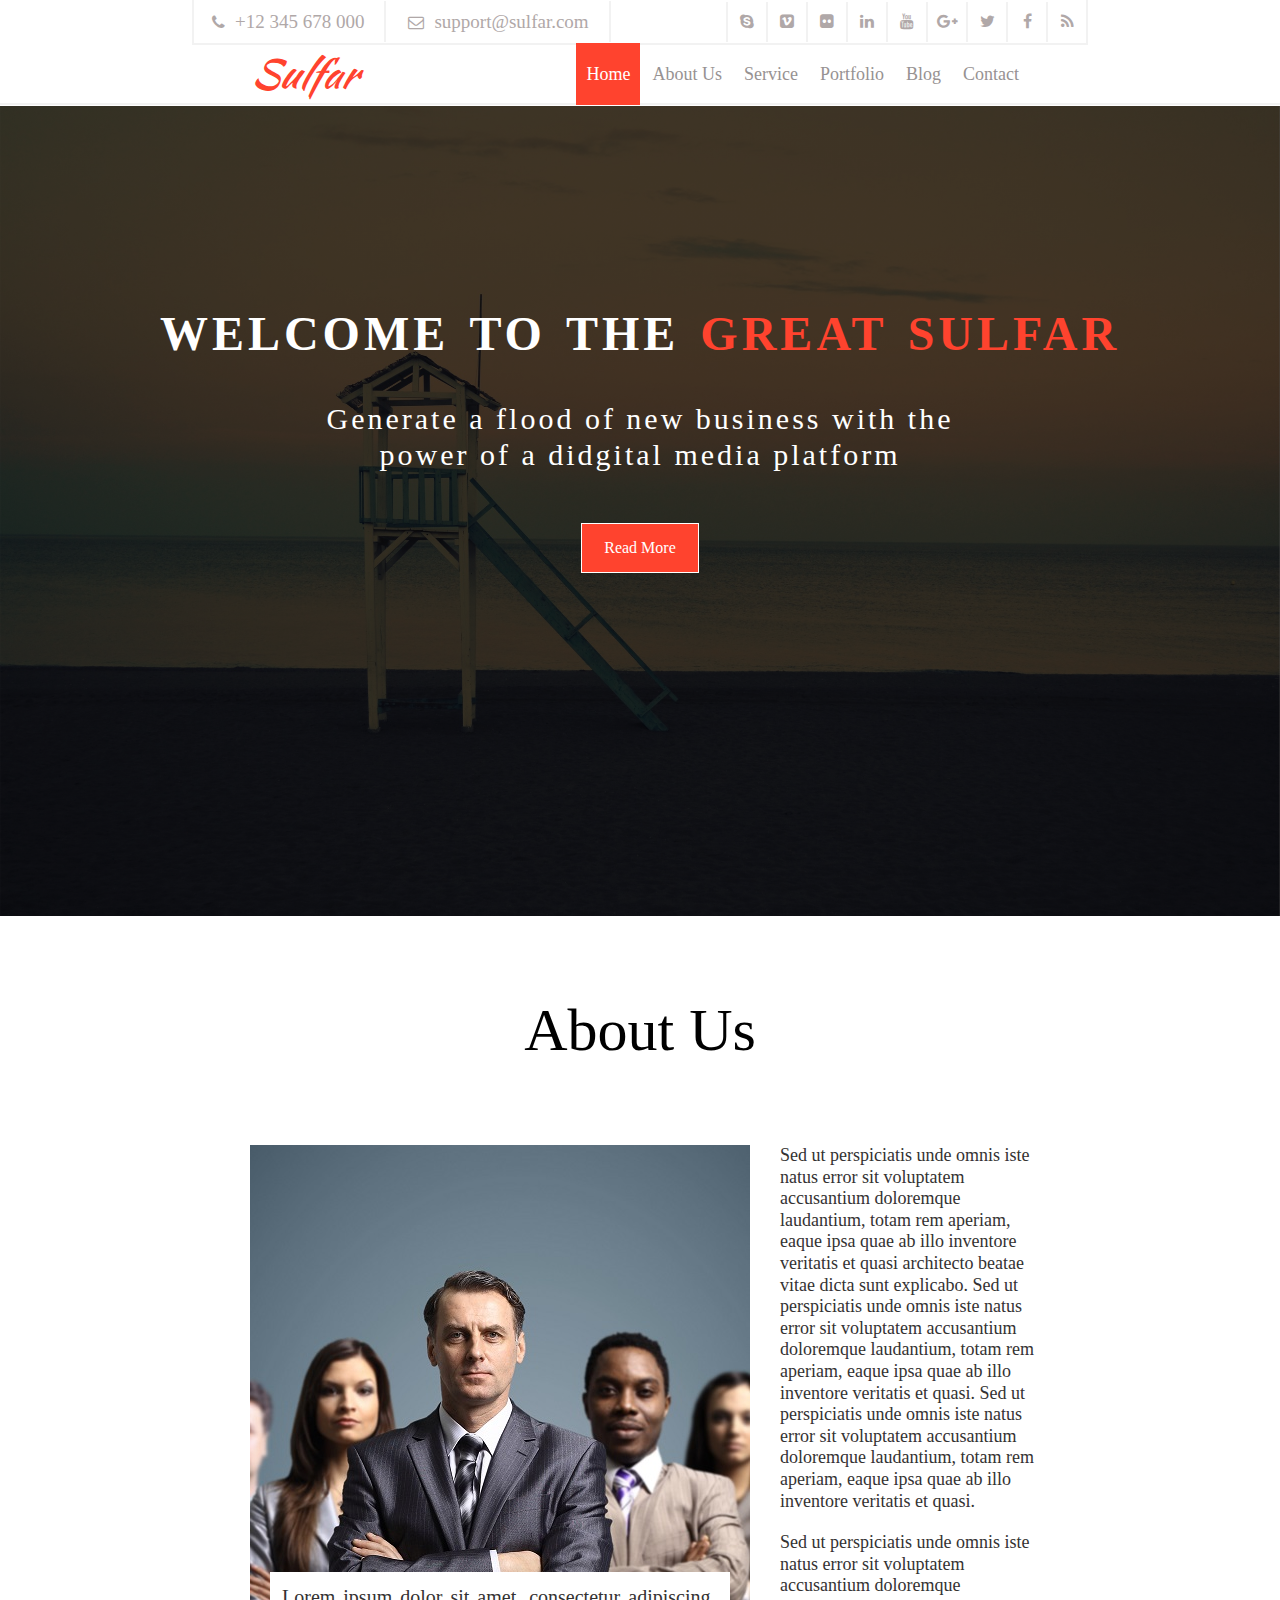
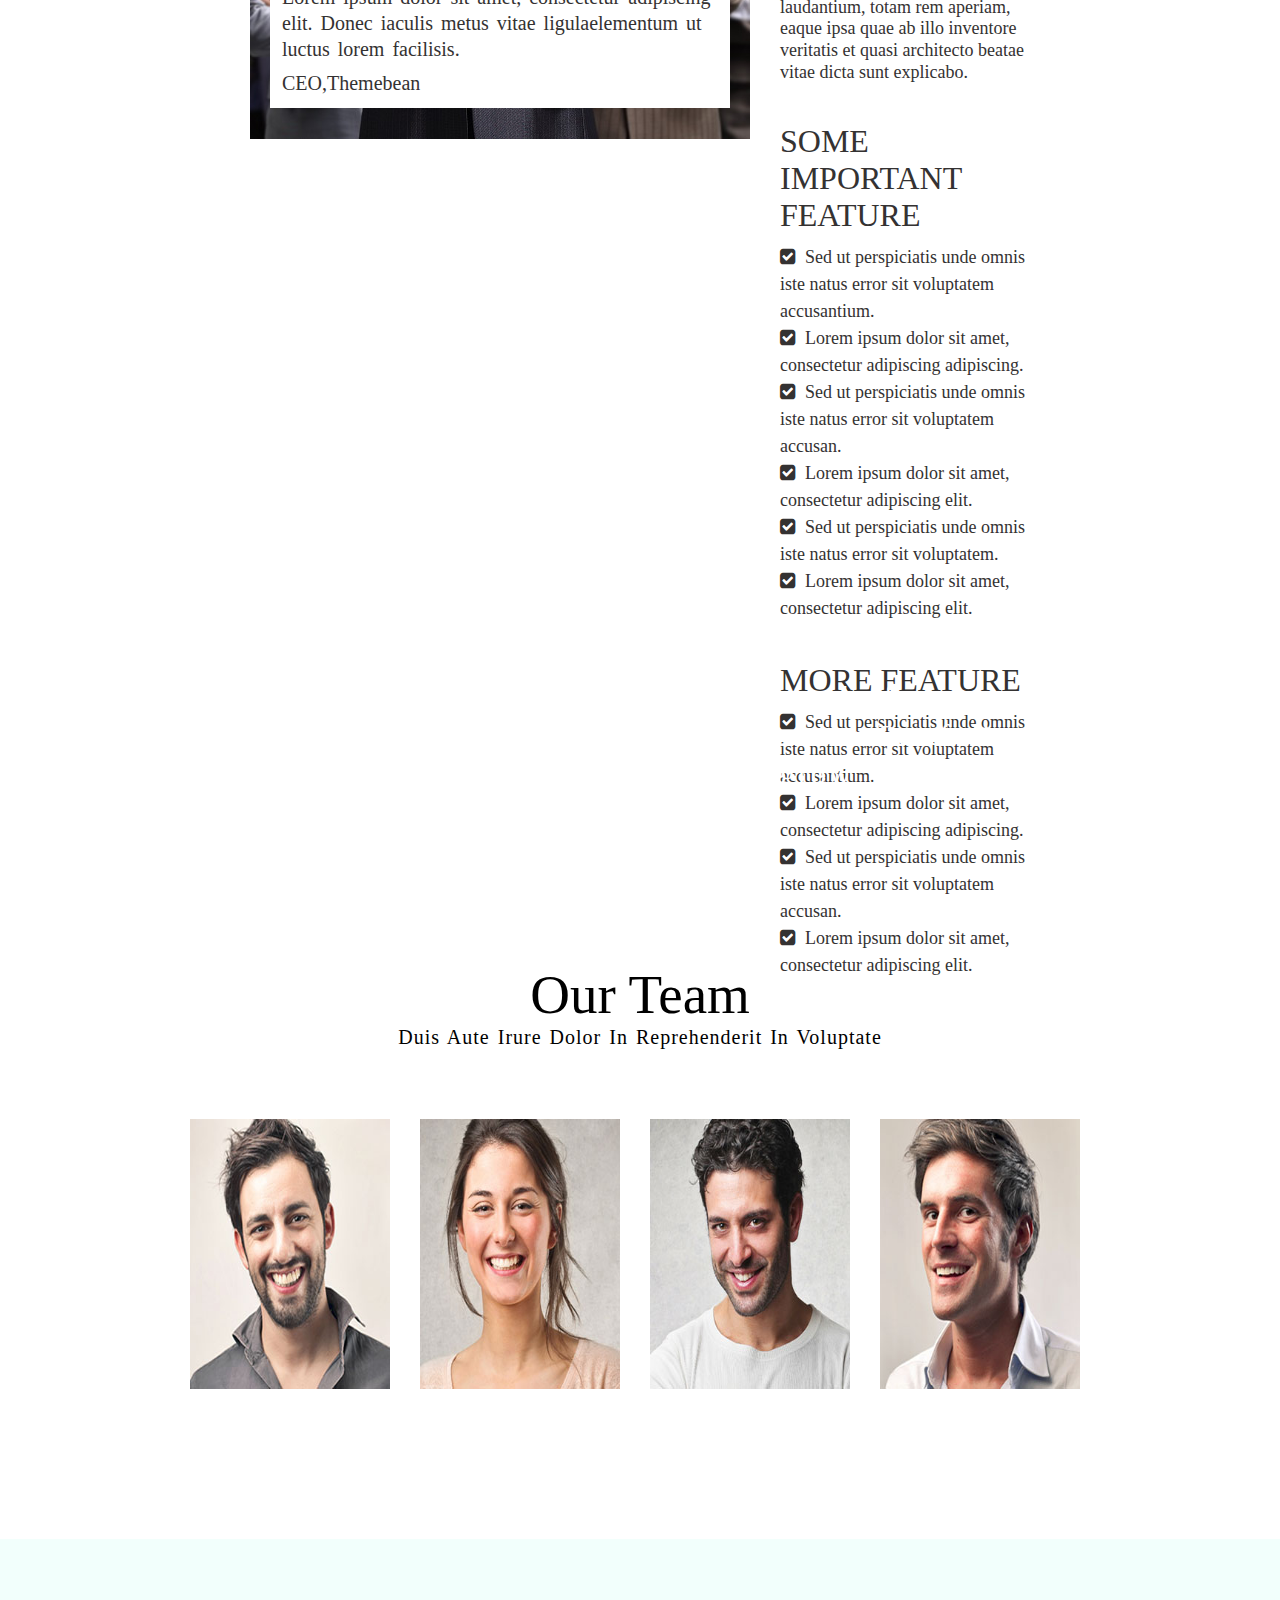
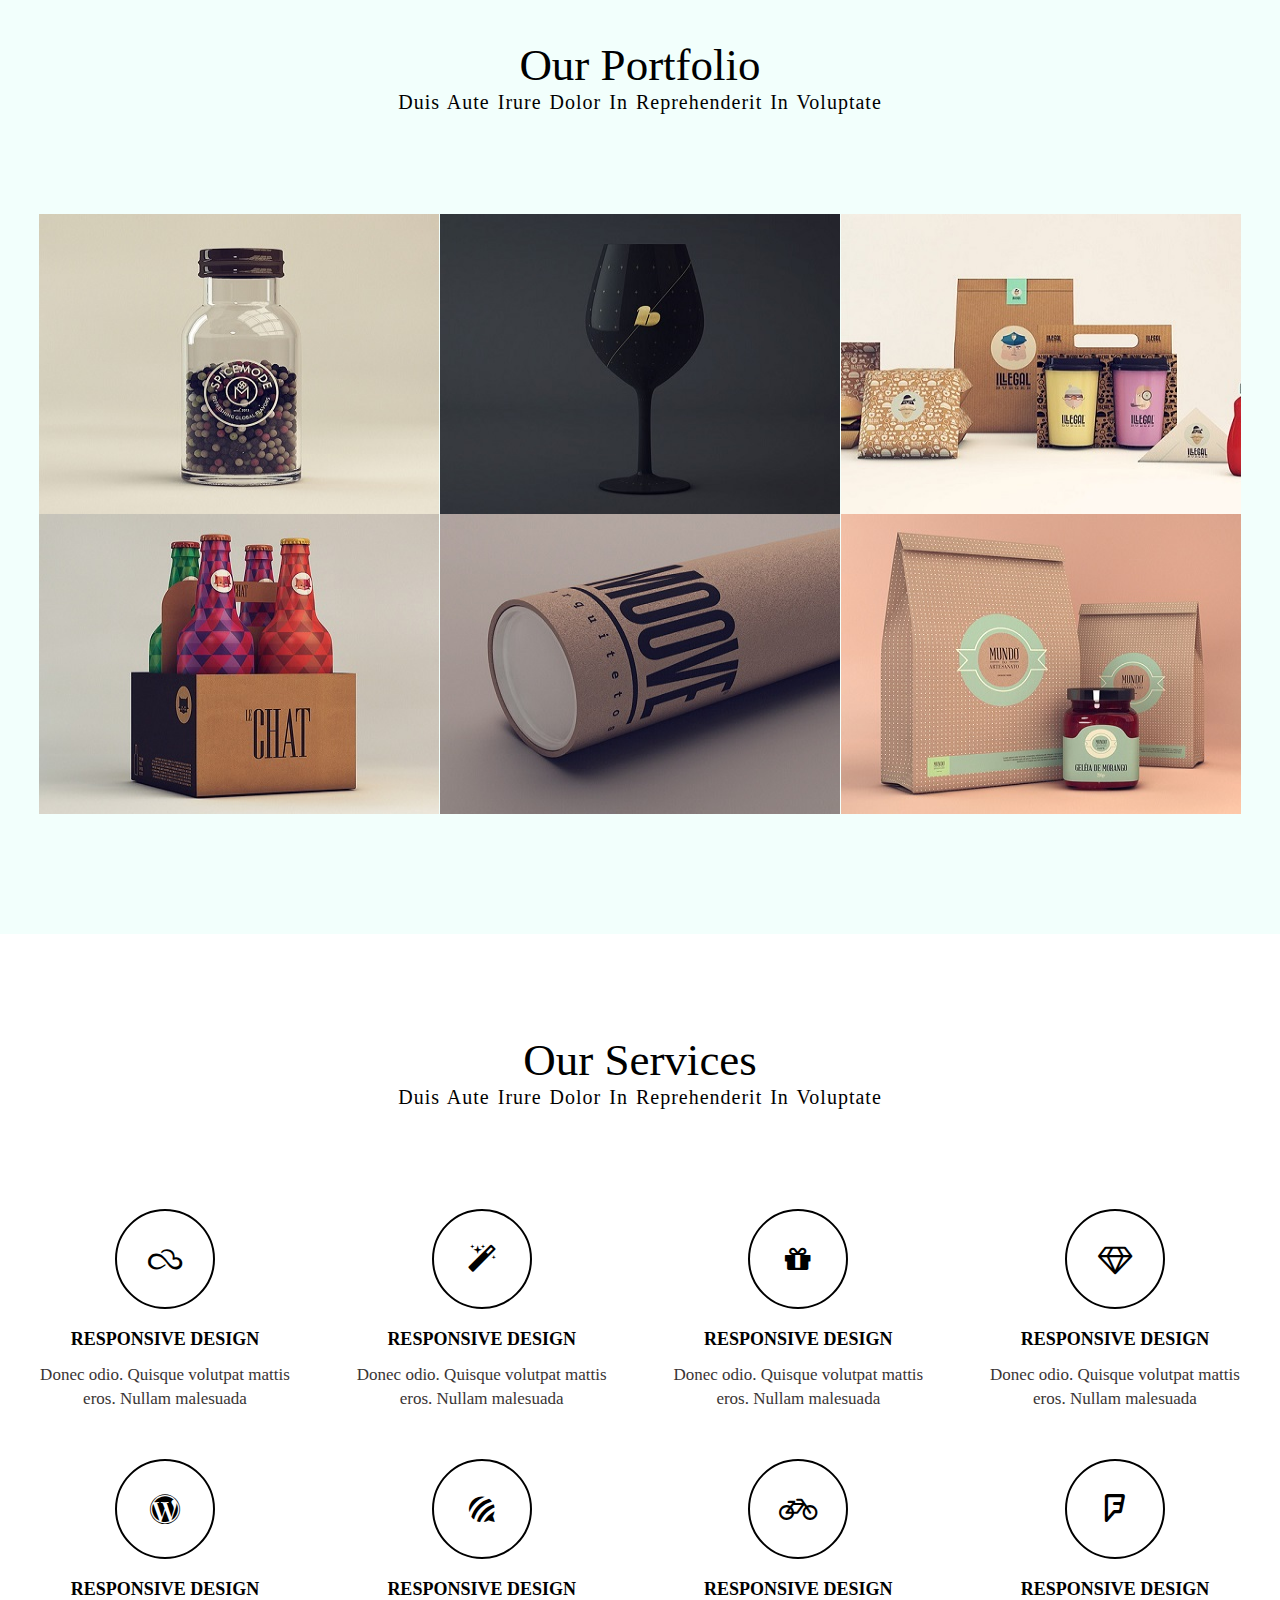
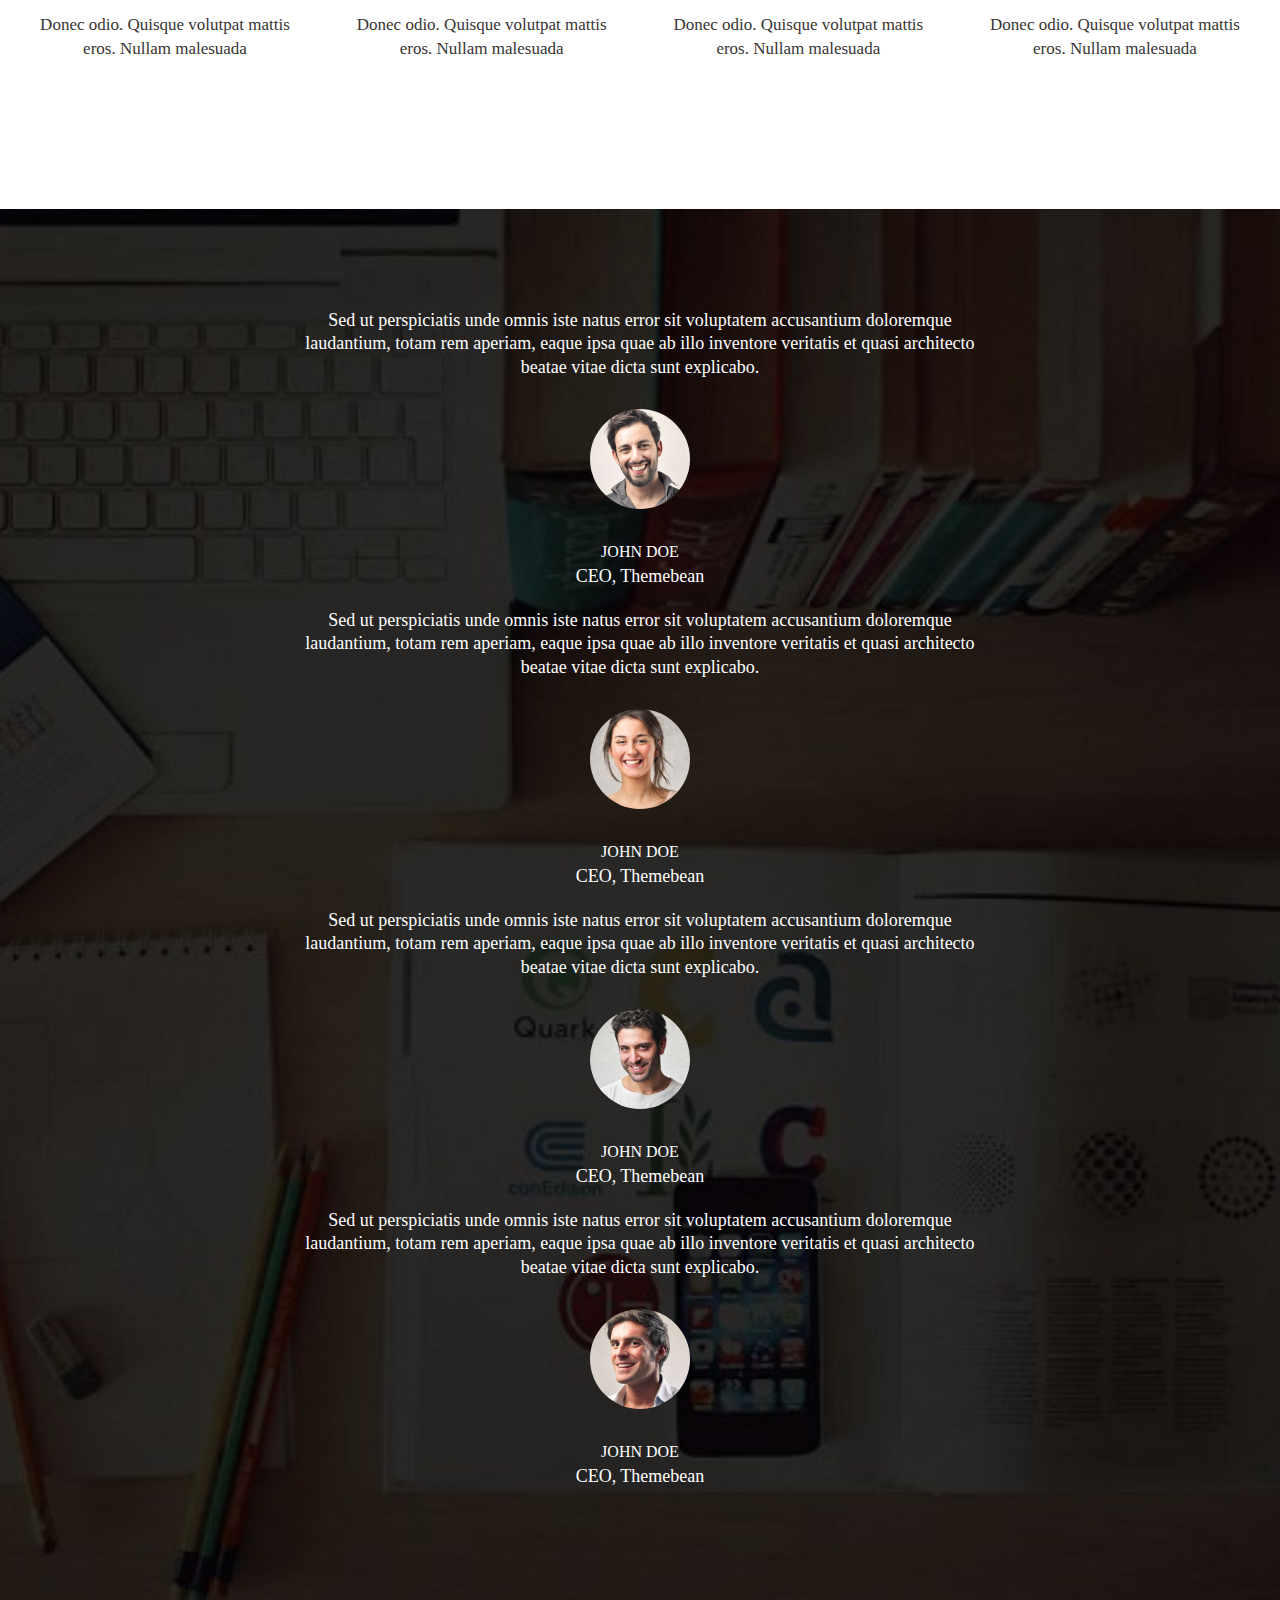
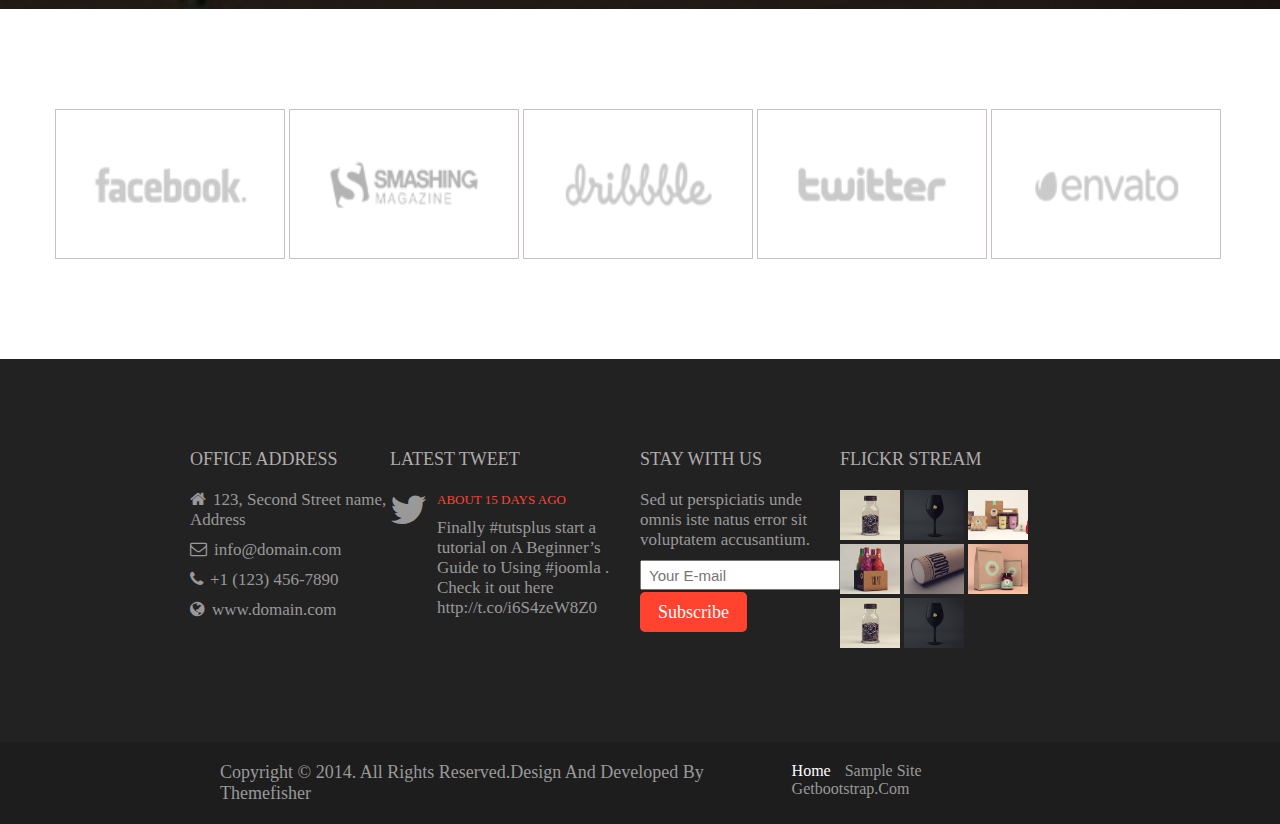
==== commit 1fba8b3d: "Update index.html" ====
--- a/index.html
+++ b/index.html
@@ -11,6 +11,7 @@
     <link rel="stylesheet" href="https://cdnjs.cloudflare.com/ajax/libs/font-awesome/6.2.1/css/all.min.css" integrity="sha512-MV7K8+y+gLIBoVD59lQIYicR65iaqukzvf/nwasF0nqhPay5w/9lJmVM2hMDcnK1OnMGCdVK+iQrJ7lzPJQd1w==" crossorigin="anonymous" referrerpolicy="no-referrer" />
 
     <link href="https://fonts.googleapis.com/css2?family=Courgette&family=Kaushan+Script&display=swap" rel="stylesheet">
+    <link rel="stylesheet" href="https://cdnjs.cloudflare.com/ajax/libs/font-awesome/4.7.0/css/font-awesome.min.css">
 
 </head>
 
@@ -426,4 +427,4 @@
     </footer>
 </body>
 
-</html>+</html>
